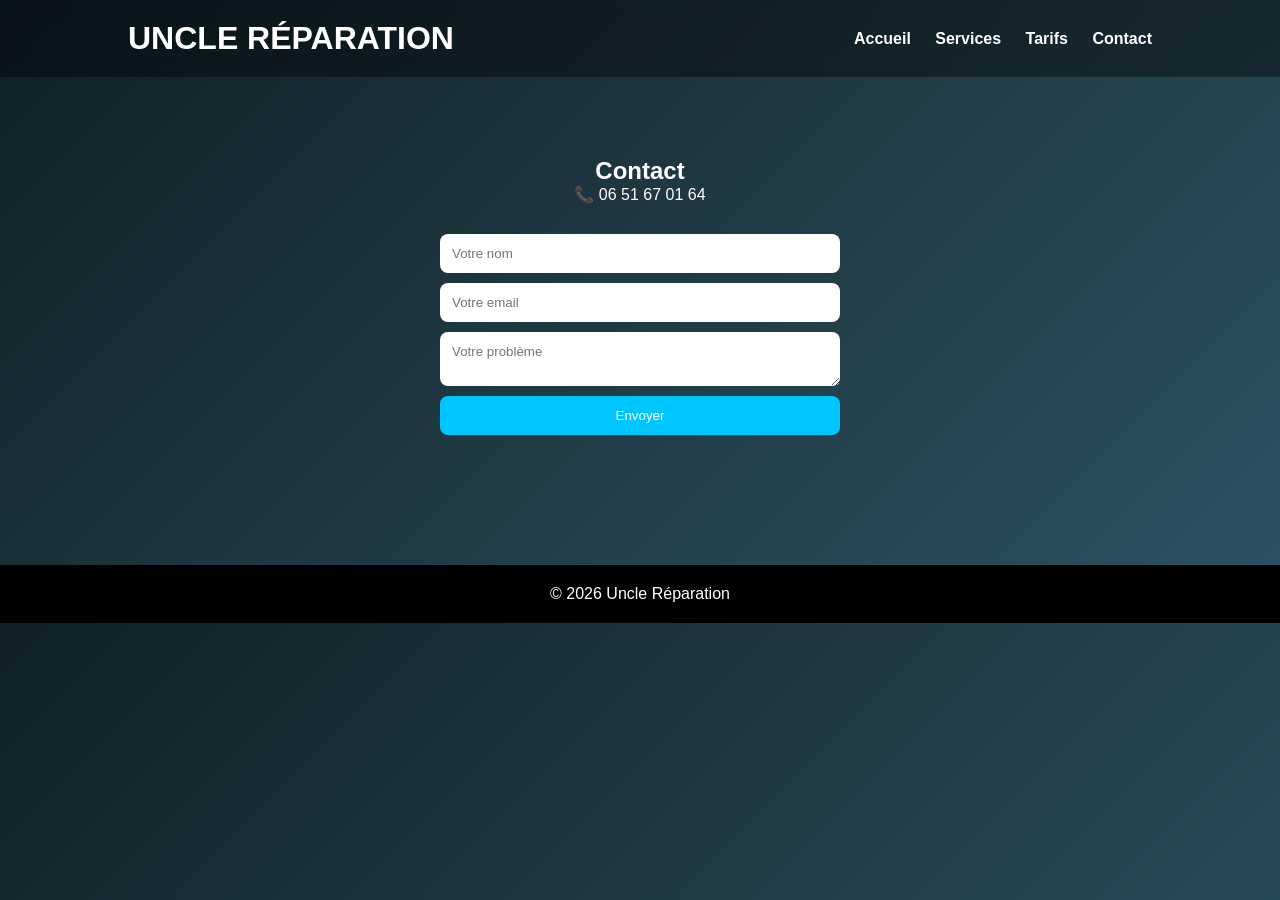
==== contact.html @ 18e3db02 "Create contact.html" ====
<!DOCTYPE html>
<html lang="fr">
<head>
<meta charset="UTF-8">
<meta name="viewport" content="width=device-width, initial-scale=1.0">
<title>Contact</title>
<link rel="stylesheet" href="style.css">
</head>

<body>

<header>

<h1>UNCLE RÉPARATION</h1>

<nav>
<a href="index.html">Accueil</a>
<a href="services.html">Services</a>
<a href="tarifs.html">Tarifs</a>
<a href="contact.html">Contact</a>
</nav>

</header>

<section>

<h2>Contact</h2>

<p>📞 06 51 67 01 64</p>

<form>

<input type="text" placeholder="Votre nom">

<input type="email" placeholder="Votre email">

<textarea placeholder="Votre problème"></textarea>

<button type="submit">Envoyer</button>

</form>

</section>

<footer>
<p>© 2026 Uncle Réparation</p>
</footer>

<script src="script.js"></script>

</body>
</html>
---- style.css ----
*{
margin:0;
padding:0;
box-sizing:border-box;
font-family:Arial;
}

body{
background:linear-gradient(135deg,#0f2027,#203a43,#2c5364);
color:white;
overflow-x:hidden;
}

/* HEADER */

header{
display:flex;
justify-content:space-between;
align-items:center;
padding:20px 10%;
background:rgba(0,0,0,0.4);
backdrop-filter:blur(10px);
}

nav a{
margin-left:20px;
color:white;
text-decoration:none;
font-weight:bold;
transition:0.3s;
}

nav a:hover{
color:#00c6ff;
}

/* HERO */

.hero{
height:70vh;
display:flex;
flex-direction:column;
justify-content:center;
align-items:center;
text-align:center;
animation:fade 1s ease;
}

.hero h2{
font-size:40px;
margin-bottom:20px;
}

.hero button{
padding:15px 30px;
background:#00c6ff;
border:none;
border-radius:10px;
color:white;
font-size:18px;
cursor:pointer;
transition:0.3s;
}

.hero button:hover{
transform:scale(1.1);
background:#0072ff;
}

/* SECTIONS */

section{
padding:80px 10%;
text-align:center;
}

.cards{
display:flex;
flex-wrap:wrap;
justify-content:center;
gap:30px;
margin-top:40px;
}

.card{
background:rgba(255,255,255,0.1);
padding:30px;
border-radius:15px;
width:250px;
transition:0.3s;
backdrop-filter:blur(10px);
}

.card:hover{
transform:translateY(-10px);
background:rgba(255,255,255,0.2);
}

/* CONTACT */

form{
display:flex;
flex-direction:column;
gap:10px;
max-width:400px;
margin:auto;
margin-top:30px;
}

input,textarea{
padding:12px;
border:none;
border-radius:8px;
}

form button{
background:#00c6ff;
color:white;
border:none;
padding:12px;
border-radius:8px;
cursor:pointer;
}

/* FOOTER */

footer{
text-align:center;
padding:20px;
background:black;
margin-top:50px;
}

/* CURSEUR */

.cursor{
width:20px;
height:20px;
border:2px solid #00c6ff;
border-radius:50%;
position:fixed;
pointer-events:none;
transform:translate(-50%,-50%);
}

/* ANIMATION */

@keyframes fade{
from{opacity:0;transform:translateY(20px);}
to{opacity:1;transform:translateY(0);}
}

/* MOBILE */

@media(max-width:768px){

header{
flex-direction:column;
}

.hero h2{
font-size:28px;
}

.cards{
flex-direction:column;
align-items:center;
}

}
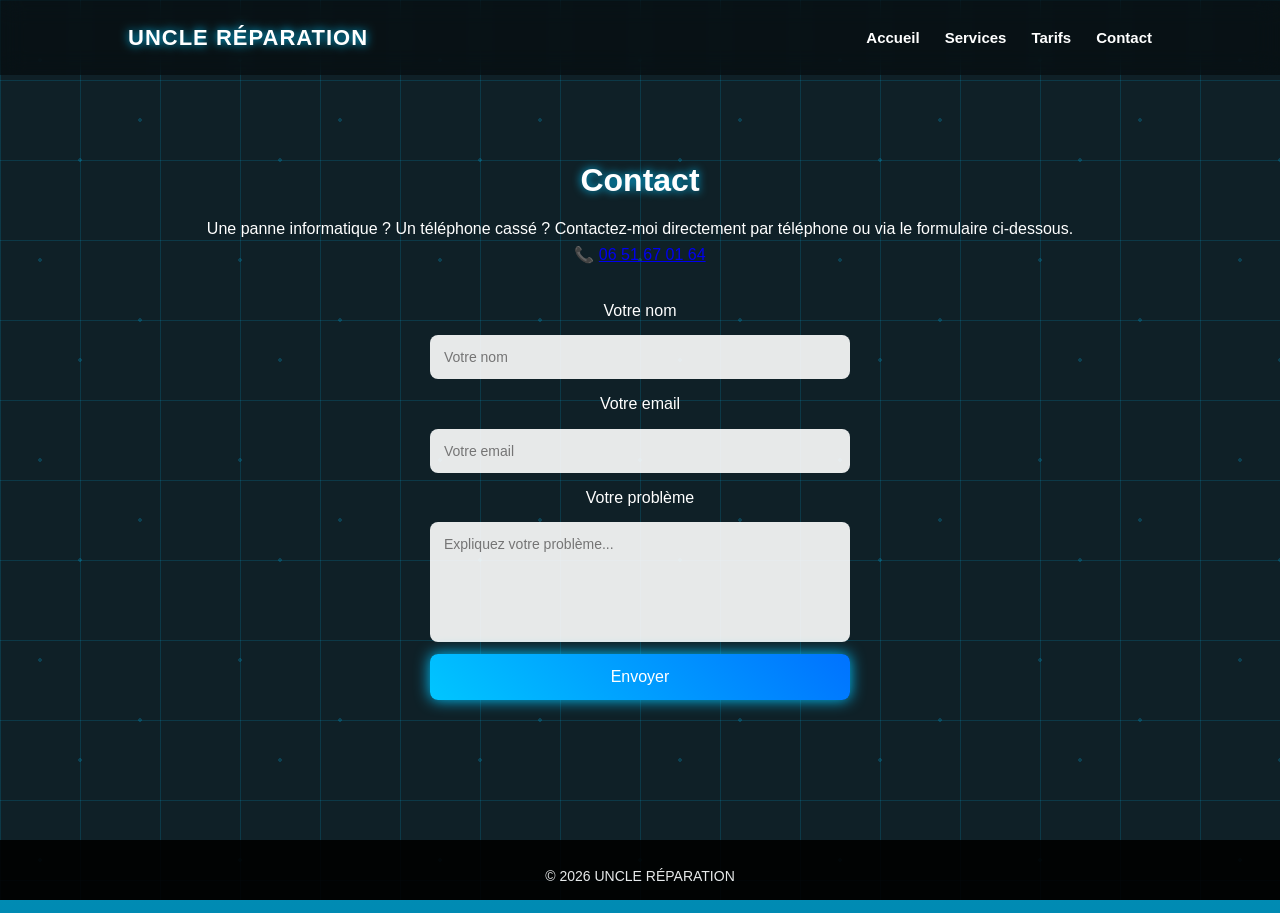
==== commit 98365da3: "Update contact.html" ====
--- a/contact.html
+++ b/contact.html
@@ -1,23 +1,29 @@
 <!DOCTYPE html>
 <html lang="fr">
 <head>
+
 <meta charset="UTF-8">
 <meta name="viewport" content="width=device-width, initial-scale=1.0">
-<title>Contact</title>
+
+<title>Contact - Uncle Réparation</title>
+
 <link rel="stylesheet" href="style.css">
+
 </head>
 
 <body>
+
+<div class="water-transition"></div>
 
 <header>
 
 <h1>UNCLE RÉPARATION</h1>
 
 <nav>
-<a href="index.html">Accueil</a>
-<a href="services.html">Services</a>
-<a href="tarifs.html">Tarifs</a>
-<a href="contact.html">Contact</a>
+<a href="index.html" class="page-link">Accueil</a>
+<a href="services.html" class="page-link">Services</a>
+<a href="tarifs.html" class="page-link">Tarifs</a>
+<a href="contact.html" class="page-link">Contact</a>
 </nav>
 
 </header>
@@ -26,15 +32,25 @@
 
 <h2>Contact</h2>
 
-<p>📞 06 51 67 01 64</p>
+<p>
+Une panne informatique ? Un téléphone cassé ?  
+Contactez-moi directement par téléphone ou via le formulaire ci-dessous.
+</p>
+
+<p>
+📞 <a href="tel:+33651670164">06 51 67 01 64</a>
+</p>
 
 <form>
 
-<input type="text" placeholder="Votre nom">
+<label for="name">Votre nom</label>
+<input id="name" type="text" name="name" placeholder="Votre nom" required>
 
-<input type="email" placeholder="Votre email">
+<label for="email">Votre email</label>
+<input id="email" type="email" name="email" placeholder="Votre email" required>
 
-<textarea placeholder="Votre problème"></textarea>
+<label for="message">Votre problème</label>
+<textarea id="message" name="message" placeholder="Expliquez votre problème..." rows="5" required></textarea>
 
 <button type="submit">Envoyer</button>
 
@@ -43,7 +59,9 @@
 </section>
 
 <footer>
-<p>© 2026 Uncle Réparation</p>
+
+<p>© 2026 UNCLE RÉPARATION</p>
+
 </footer>
 
 <script src="script.js"></script>
--- a/style.css
+++ b/style.css
@@ -2,39 +2,141 @@
 margin:0;
 padding:0;
 box-sizing:border-box;
-font-family:Arial;
+font-family:Arial, Helvetica, sans-serif;
 }
 
 body{
-background:linear-gradient(135deg,#0f2027,#203a43,#2c5364);
+margin:0;
 color:white;
+text-align:center;
 overflow-x:hidden;
-}
-
+min-height:100vh;
+line-height:1.6;
+background:#0f2027;
+position:relative;
+}
+
+/* ===================== */
+/* RESEAU INFORMATIQUE   */
+/* ===================== */
+
+body::before{
+content:"";
+position:fixed;
+top:0;
+left:0;
+width:100%;
+height:100%;
+background-image:
+linear-gradient(rgba(0,198,255,0.15) 1px, transparent 1px),
+linear-gradient(90deg, rgba(0,198,255,0.15) 1px, transparent 1px);
+background-size:80px 80px;
+animation:networkMove 30s linear infinite;
+z-index:-2;
+}
+
+body::after{
+content:"";
+position:fixed;
+top:0;
+left:0;
+width:100%;
+height:100%;
+background:
+radial-gradient(circle at 20% 30%, rgba(0,198,255,0.2) 2px, transparent 2px),
+radial-gradient(circle at 70% 60%, rgba(0,198,255,0.2) 2px, transparent 2px),
+radial-gradient(circle at 40% 80%, rgba(0,198,255,0.2) 2px, transparent 2px);
+background-size:200px 200px;
+animation:nodeMove 25s linear infinite;
+z-index:-1;
+}
+
+@keyframes networkMove{
+from{transform:translateY(0);}
+to{transform:translateY(-80px);}
+}
+
+@keyframes nodeMove{
+from{transform:translateY(0);}
+to{transform:translateY(-200px);}
+}
+
+/* ===================== */
+/* GLITCH AU CHARGEMENT  */
+/* ===================== */
+
+@keyframes glitch{
+0%{text-shadow:2px 0 red,-2px 0 cyan;}
+20%{text-shadow:-2px 0 red,2px 0 cyan;}
+40%{text-shadow:2px 0 red,-2px 0 cyan;}
+60%{text-shadow:-2px 0 red,2px 0 cyan;}
+80%{text-shadow:2px 0 red,-2px 0 cyan;}
+100%{text-shadow:none;}
+}
+
+.hero h2{
+animation:fade 1s ease, glitch 0.8s linear;
+}
+
+/* ===================== */
 /* HEADER */
+/* ===================== */
 
 header{
 display:flex;
 justify-content:space-between;
 align-items:center;
 padding:20px 10%;
-background:rgba(0,0,0,0.4);
-backdrop-filter:blur(10px);
+background:rgba(0,0,0,0.45);
+backdrop-filter:blur(12px);
+position:sticky;
+top:0;
+z-index:1000;
+}
+
+header h1{
+font-size:22px;
+letter-spacing:1px;
+text-shadow:0 0 10px #00c6ff;
+}
+
+nav{
+display:flex;
+align-items:center;
 }
 
 nav a{
-margin-left:20px;
 color:white;
+margin-left:25px;
 text-decoration:none;
 font-weight:bold;
+font-size:15px;
 transition:0.3s;
 }
 
 nav a:hover{
 color:#00c6ff;
-}
-
+text-shadow:0 0 8px #00c6ff;
+}
+
+/* HAMBURGER */
+
+.menu-toggle{
+display:none;
+flex-direction:column;
+cursor:pointer;
+}
+
+.menu-toggle span{
+height:3px;
+width:25px;
+background:white;
+margin:4px 0;
+}
+
+/* ===================== */
 /* HERO */
+/* ===================== */
 
 .hero{
 height:70vh;
@@ -43,95 +145,169 @@
 justify-content:center;
 align-items:center;
 text-align:center;
-animation:fade 1s ease;
+background:rgba(0,0,0,0.35);
+padding:100px 20px;
 }
 
 .hero h2{
-font-size:40px;
+font-size:42px;
 margin-bottom:20px;
+letter-spacing:1px;
+text-shadow:0 0 15px #00c6ff;
 }
 
 .hero button{
-padding:15px 30px;
-background:#00c6ff;
+padding:15px 35px;
 border:none;
-border-radius:10px;
+background:linear-gradient(45deg,#00c6ff,#0072ff);
 color:white;
 font-size:18px;
 cursor:pointer;
+border-radius:12px;
 transition:0.3s;
+box-shadow:0 0 15px #00c6ff;
 }
 
 .hero button:hover{
-transform:scale(1.1);
-background:#0072ff;
-}
-
+transform:scale(1.08);
+box-shadow:0 0 30px #00c6ff;
+}
+
+/* ===================== */
 /* SECTIONS */
+/* ===================== */
 
 section{
 padding:80px 10%;
 text-align:center;
 }
 
+section h2{
+font-size:32px;
+margin-bottom:10px;
+text-shadow:0 0 10px #00c6ff;
+}
+
+/* ===================== */
+/* CARTES STYLE APPLE */
+/* ===================== */
+
 .cards{
 display:flex;
 flex-wrap:wrap;
 justify-content:center;
-gap:30px;
+gap:35px;
 margin-top:40px;
 }
 
 .card{
-background:rgba(255,255,255,0.1);
-padding:30px;
-border-radius:15px;
-width:250px;
-transition:0.3s;
-backdrop-filter:blur(10px);
+background:rgba(255,255,255,0.05);
+padding:35px;
+border-radius:20px;
+width:260px;
+transition:0.6s;
+backdrop-filter:blur(15px);
+border:1px solid rgba(255,255,255,0.1);
+box-shadow:0 10px 35px rgba(0,0,0,0.5);
+position:relative;
+overflow:hidden;
+opacity:0;
+transform:translateY(60px);
+animation:cardAppear 1s forwards;
+}
+
+.card:nth-child(2){animation-delay:0.2s;}
+.card:nth-child(3){animation-delay:0.4s;}
+.card:nth-child(4){animation-delay:0.6s;}
+
+@keyframes cardAppear{
+to{
+opacity:1;
+transform:translateY(0);
+}
+}
+
+.card::before{
+content:"";
+position:absolute;
+top:0;
+left:-100%;
+width:100%;
+height:100%;
+background:linear-gradient(120deg,transparent,rgba(0,198,255,0.5),transparent);
+transition:0.5s;
+}
+
+.card:hover::before{
+left:100%;
 }
 
 .card:hover{
-transform:translateY(-10px);
-background:rgba(255,255,255,0.2);
-}
-
+transform:translateY(-12px) scale(1.03);
+box-shadow:0 0 25px #00c6ff;
+}
+
+/* ===================== */
 /* CONTACT */
+/* ===================== */
 
 form{
 display:flex;
 flex-direction:column;
-gap:10px;
-max-width:400px;
+gap:12px;
+max-width:420px;
 margin:auto;
 margin-top:30px;
 }
 
-input,textarea{
-padding:12px;
+input, textarea{
+padding:14px;
 border:none;
 border-radius:8px;
+font-size:14px;
+outline:none;
+background:rgba(255,255,255,0.9);
+color:#222;
+}
+
+textarea{
+resize:none;
+min-height:120px;
 }
 
 form button{
-background:#00c6ff;
+background:linear-gradient(45deg,#00c6ff,#0072ff);
 color:white;
 border:none;
-padding:12px;
+padding:14px;
 border-radius:8px;
 cursor:pointer;
-}
-
+font-size:16px;
+transition:0.3s;
+box-shadow:0 0 15px #00c6ff;
+}
+
+form button:hover{
+transform:scale(1.05);
+box-shadow:0 0 25px #00c6ff;
+}
+
+/* ===================== */
 /* FOOTER */
+/* ===================== */
 
 footer{
 text-align:center;
-padding:20px;
-background:black;
-margin-top:50px;
-}
-
-/* CURSEUR */
+padding:25px;
+background:#000;
+margin-top:60px;
+font-size:14px;
+opacity:0.9;
+}
+
+/* ===================== */
+/* CURSEUR LUMIERE */
+/* ===================== */
 
 .cursor{
 width:20px;
@@ -141,25 +317,142 @@
 position:fixed;
 pointer-events:none;
 transform:translate(-50%,-50%);
-}
-
+z-index:999;
+box-shadow:0 0 20px #00c6ff;
+}
+
+.cursor::after{
+content:"";
+position:absolute;
+width:60px;
+height:60px;
+background:radial-gradient(circle, rgba(0,198,255,0.3) 0%, transparent 70%);
+top:50%;
+left:50%;
+transform:translate(-50%,-50%);
+border-radius:50%;
+}
+
+/* ===================== */
+/* EAU AMELIOREE */
+/* ===================== */
+
+.water-transition{
+position:fixed;
+bottom:-100%;
+left:0;
+width:100%;
+height:100%;
+background:linear-gradient(
+180deg,
+rgba(0,198,255,0.7),
+rgba(0,114,255,0.7)
+);
+backdrop-filter:blur(5px);
+z-index:9999;
+transition:bottom 0.9s ease;
+overflow:hidden;
+}
+
+.water-transition.active{
+bottom:0;
+}
+
+/* bulles */
+
+.water-transition::before{
+content:"";
+position:absolute;
+width:100%;
+height:100%;
+background:
+radial-gradient(circle, rgba(255,255,255,0.5) 2px, transparent 3px);
+background-size:60px 60px;
+animation:bubbles 8s linear infinite;
+opacity:0.4;
+}
+
+@keyframes bubbles{
+from{transform:translateY(100%);}
+to{transform:translateY(-100%);}
+}
+
+/* requin silhouette */
+
+.water-transition::after{
+content:"";
+position:absolute;
+width:120px;
+height:40px;
+background:rgba(0,0,0,0.3);
+border-radius:50%;
+top:60%;
+left:-150px;
+animation:shark 6s linear infinite;
+}
+
+@keyframes shark{
+from{left:-150px;}
+to{left:110%;}
+}
+
+/* ===================== */
 /* ANIMATION */
+/* ===================== */
 
 @keyframes fade{
-from{opacity:0;transform:translateY(20px);}
-to{opacity:1;transform:translateY(0);}
-}
-
+from{
+opacity:0;
+transform:translateY(25px);
+}
+to{
+opacity:1;
+transform:translateY(0);
+}
+}
+
+/* ===================== */
 /* MOBILE */
-
-@media(max-width:768px){
+/* ===================== */
+
+@media(max-width:900px){
 
 header{
+flex-direction:row;
+justify-content:space-between;
+}
+
+nav{
+position:absolute;
+top:70px;
+left:0;
+width:100%;
+background:rgba(0,0,0,0.95);
 flex-direction:column;
+display:none;
+padding:20px 0;
+}
+
+nav a{
+margin:15px 0;
+font-size:18px;
+}
+
+nav.active{
+display:flex;
+}
+
+.menu-toggle{
+display:flex;
+}
+
+.hero{
+height:auto;
+padding:80px 20px;
 }
 
 .hero h2{
-font-size:28px;
+font-size:30px;
 }
 
 .cards{
@@ -167,4 +460,17 @@
 align-items:center;
 }
 
-}
+.card{
+width:90%;
+max-width:320px;
+}
+
+section{
+padding:60px 20px;
+}
+
+form{
+width:90%;
+}
+
+}
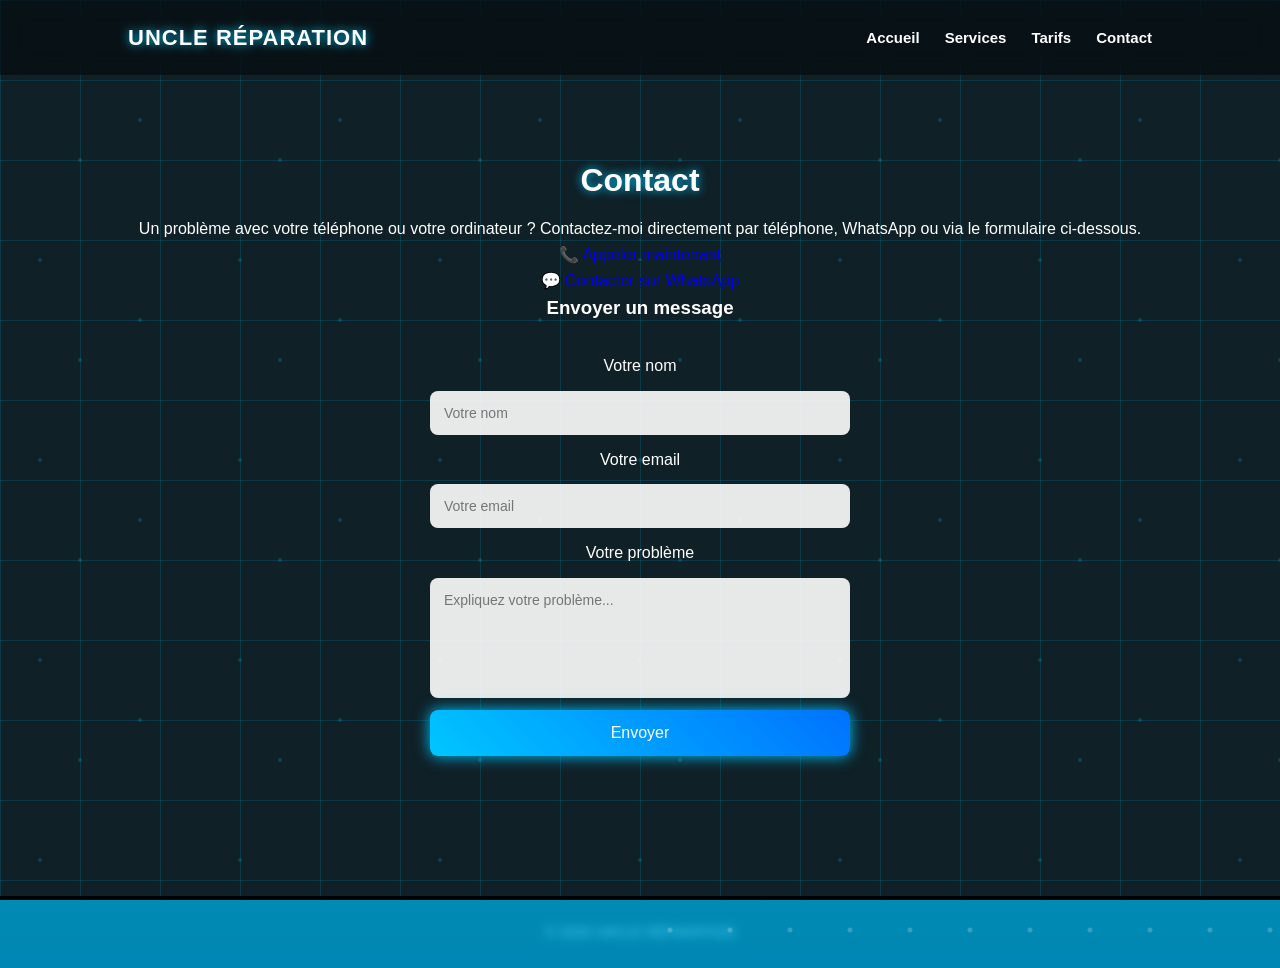
==== commit db4408d6: "Update contact.html" ====
--- a/contact.html
+++ b/contact.html
@@ -33,15 +33,25 @@
 <h2>Contact</h2>
 
 <p>
-Une panne informatique ? Un téléphone cassé ?  
-Contactez-moi directement par téléphone ou via le formulaire ci-dessous.
+Un problème avec votre téléphone ou votre ordinateur ?  
+Contactez-moi directement par téléphone, WhatsApp ou via le formulaire ci-dessous.
+</p>
+
+<div class="contact-buttons">
+
+<p>
+📞 <a href="tel:+33651670164">Appeler maintenant</a>
 </p>
 
 <p>
-📞 <a href="tel:+33651670164">06 51 67 01 64</a>
+💬 <a href="https://wa.me/33651670164" target="_blank">Contacter sur WhatsApp</a>
 </p>
 
-<form>
+</div>
+
+<h3>Envoyer un message</h3>
+
+<form action="https://formsubmit.co/adamsehili30@gmail.com" method="POST">
 
 <label for="name">Votre nom</label>
 <input id="name" type="text" name="name" placeholder="Votre nom" required>
@@ -53,6 +63,9 @@
 <textarea id="message" name="message" placeholder="Expliquez votre problème..." rows="5" required></textarea>
 
 <button type="submit">Envoyer</button>
+
+<input type="hidden" name="_captcha" value="false">
+<input type="hidden" name="_subject" value="Nouveau message - Uncle Réparation">
 
 </form>
 
